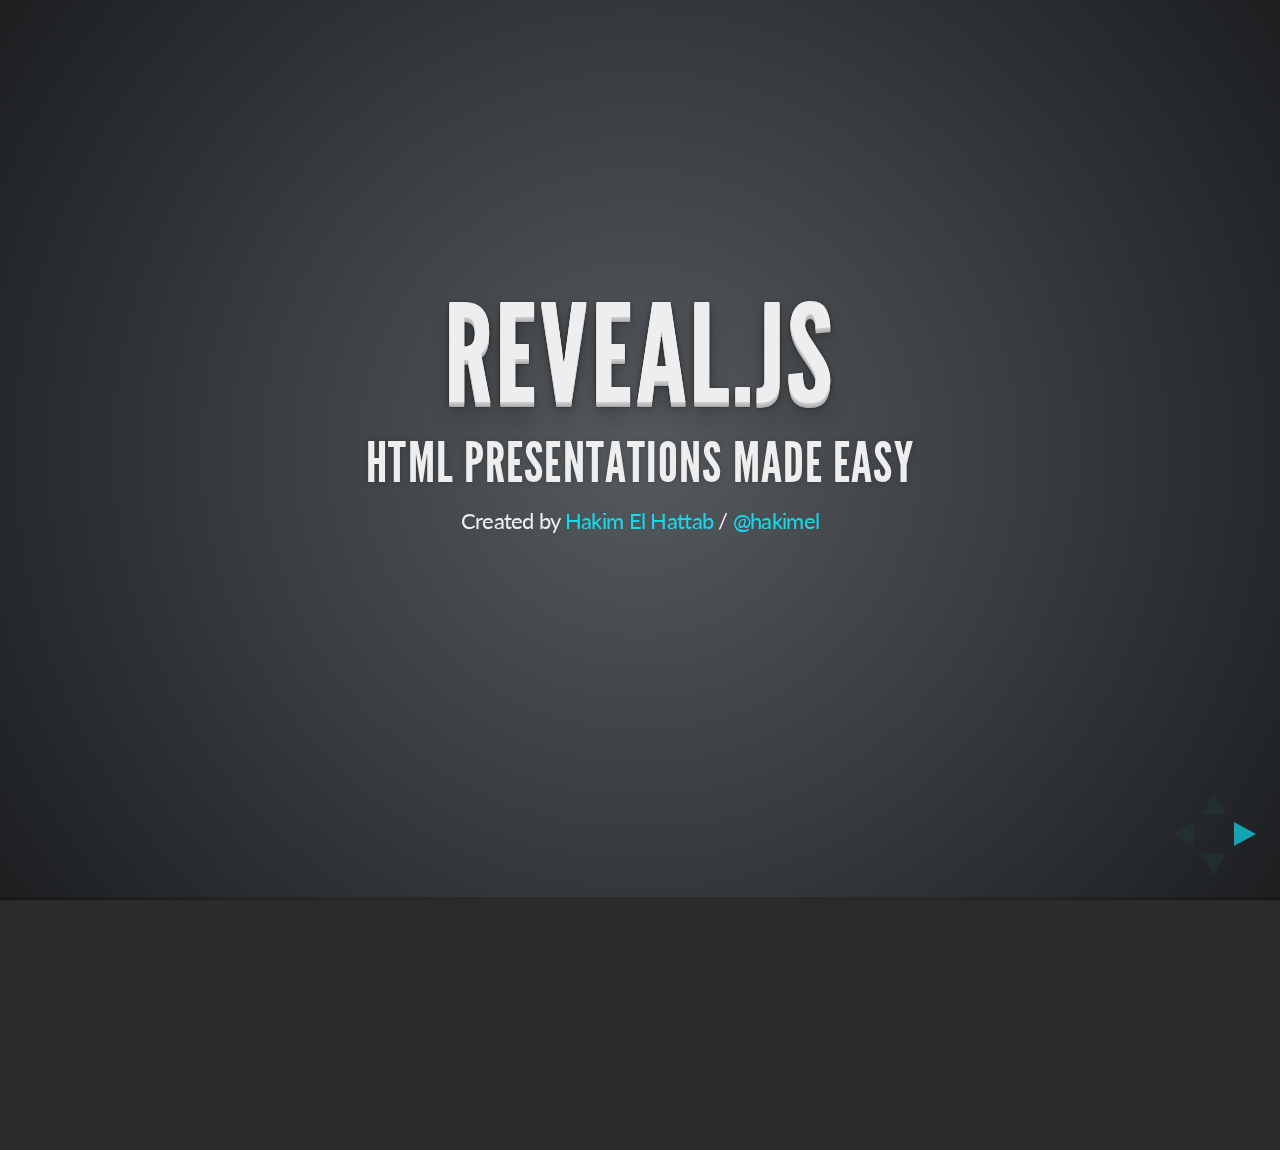
==== angularjs-intro/index.html @ 4adb5cfa "reveal.js fork for AngularJS-intro slides" ====
<!doctype html>
<html lang="en">

	<head>
		<meta charset="utf-8">

		<title>reveal.js - The HTML Presentation Framework</title>

		<meta name="description" content="A framework for easily creating beautiful presentations using HTML">
		<meta name="author" content="Hakim El Hattab">

		<meta name="apple-mobile-web-app-capable" content="yes" />
		<meta name="apple-mobile-web-app-status-bar-style" content="black-translucent" />

		<meta name="viewport" content="width=device-width, initial-scale=1.0, maximum-scale=1.0, user-scalable=no">

		<link rel="stylesheet" href="css/reveal.min.css">
		<link rel="stylesheet" href="css/theme/default.css" id="theme">

		<!-- For syntax highlighting -->
		<link rel="stylesheet" href="lib/css/zenburn.css">

		<!-- If the query includes 'print-pdf', include the PDF print sheet -->
		<script>
			if( window.location.search.match( /print-pdf/gi ) ) {
				var link = document.createElement( 'link' );
				link.rel = 'stylesheet';
				link.type = 'text/css';
				link.href = 'css/print/pdf.css';
				document.getElementsByTagName( 'head' )[0].appendChild( link );
			}
		</script>

		<!--[if lt IE 9]>
		<script src="lib/js/html5shiv.js"></script>
		<![endif]-->
	</head>

	<body>

		<div class="reveal">

			<!-- Any section element inside of this container is displayed as a slide -->
			<div class="slides">
				<section>
					<h1>Reveal.js</h1>
					<h3>HTML Presentations Made Easy</h3>
					<p>
						<small>Created by <a href="http://hakim.se">Hakim El Hattab</a> / <a href="http://twitter.com/hakimel">@hakimel</a></small>
					</p>
				</section>

				<section>
					<h2>Heads Up</h2>
					<p>
						reveal.js is a framework for easily creating beautiful presentations using HTML. You'll need a browser with
						support for CSS 3D transforms to see it in its full glory.
					</p>

					<aside class="notes">
						Oh hey, these are some notes. They'll be hidden in your presentation, but you can see them if you open the speaker notes window (hit 's' on your keyboard).
					</aside>
				</section>

				<!-- Example of nested vertical slides -->
				<section>
					<section>
						<h2>Vertical Slides</h2>
						<p>
							Slides can be nested inside of other slides,
							try pressing <a href="#" class="navigate-down">down</a>.
						</p>
						<a href="#" class="image navigate-down">
							<img width="178" height="238" src="https://s3.amazonaws.com/hakim-static/reveal-js/arrow.png" alt="Down arrow">
						</a>
					</section>
					<section>
						<h2>Basement Level 1</h2>
						<p>Press down or up to navigate.</p>
					</section>
					<section>
						<h2>Basement Level 2</h2>
						<p>Cornify</p>
						<a class="test" href="http://cornify.com">
							<img width="280" height="326" src="https://s3.amazonaws.com/hakim-static/reveal-js/cornify.gif" alt="Unicorn">
						</a>
					</section>
					<section>
						<h2>Basement Level 3</h2>
						<p>That's it, time to go back up.</p>
						<a href="#/2" class="image">
							<img width="178" height="238" src="https://s3.amazonaws.com/hakim-static/reveal-js/arrow.png" alt="Up arrow" style="-webkit-transform: rotate(180deg);">
						</a>
					</section>
				</section>

				<section>
					<h2>Slides</h2>
					<p>
						Not a coder? No problem. There's a fully-featured visual editor for authoring these, try it out at <a href="http://slid.es" target="_blank">http://slid.es</a>.
					</p>
				</section>

				<section>
					<h2>Point of View</h2>
					<p>
						Press <strong>ESC</strong> to enter the slide overview.
					</p>
					<p>
						Hold down alt and click on any element to zoom in on it using <a href="http://lab.hakim.se/zoom-js">zoom.js</a>. Alt + click anywhere to zoom back out.
					</p>
				</section>

				<section>
					<h2>Works in Mobile Safari</h2>
					<p>
						Try it out! You can swipe through the slides and pinch your way to the overview.
					</p>
				</section>

				<section>
					<h2>Marvelous Unordered List</h2>
					<ul>
						<li>No order here</li>
						<li>Or here</li>
						<li>Or here</li>
						<li>Or here</li>
					</ul>
				</section>

				<section>
					<h2>Fantastic Ordered List</h2>
					<ol>
						<li>One is smaller than...</li>
						<li>Two is smaller than...</li>
						<li>Three!</li>
					</ol>
				</section>

				<section data-markdown>
					<script type="text/template">
						## Markdown support

						For those of you who like that sort of thing. Instructions and a bit more info available [here](https://github.com/hakimel/reveal.js#markdown).

						```
						<section data-markdown>
						  ## Markdown support

						  For those of you who like that sort of thing.
						  Instructions and a bit more info available [here](https://github.com/hakimel/reveal.js#markdown).
						</section>
						```
					</script>
				</section>

				<section id="transitions">
					<h2>Transition Styles</h2>
					<p>
						You can select from different transitions, like: <br>
						<a href="?transition=cube#/transitions">Cube</a> -
						<a href="?transition=page#/transitions">Page</a> -
						<a href="?transition=concave#/transitions">Concave</a> -
						<a href="?transition=zoom#/transitions">Zoom</a> -
						<a href="?transition=linear#/transitions">Linear</a> -
						<a href="?transition=fade#/transitions">Fade</a> -
						<a href="?transition=none#/transitions">None</a> -
						<a href="?#/transitions">Default</a>
					</p>
				</section>

				<section id="themes">
					<h2>Themes</h2>
					<p>
						Reveal.js comes with a few themes built in: <br>
						<a href="?#/themes">Default</a> -
						<a href="?theme=sky#/themes">Sky</a> -
						<a href="?theme=beige#/themes">Beige</a> -
						<a href="?theme=simple#/themes">Simple</a> -
						<a href="?theme=serif#/themes">Serif</a> -
						<a href="?theme=night#/themes">Night</a> <br>
						<a href="?theme=moon#/themes">Moon</a> -
						<a href="?theme=solarized#/themes">Solarized</a>
					</p>
					<p>
						<small>
							* Theme demos are loaded after the presentation which leads to flicker. In production you should load your theme in the <code>&lt;head&gt;</code> using a <code>&lt;link&gt;</code>.
						</small>
					</p>
				</section>

				<section>
					<h2>Global State</h2>
					<p>
						Set <code>data-state="something"</code> on a slide and <code>"something"</code>
						will be added as a class to the document element when the slide is open. This lets you
						apply broader style changes, like switching the background.
					</p>
				</section>

				<section data-state="customevent">
					<h2>Custom Events</h2>
					<p>
						Additionally custom events can be triggered on a per slide basis by binding to the <code>data-state</code> name.
					</p>
					<pre><code data-trim contenteditable style="font-size: 18px; margin-top: 20px;">
Reveal.addEventListener( 'customevent', function() {
	console.log( '"customevent" has fired' );
} );
					</code></pre>
				</section>

				<section>
					<section data-background="#007777">
						<h2>Slide Backgrounds</h2>
						<p>
							Set <code>data-background="#007777"</code> on a slide to change the full page background to the given color. All CSS color formats are supported.
						</p>
						<a href="#" class="image navigate-down">
							<img width="178" height="238" src="https://s3.amazonaws.com/hakim-static/reveal-js/arrow.png" alt="Down arrow">
						</a>
					</section>
					<section data-background="https://s3.amazonaws.com/hakim-static/reveal-js/arrow.png">
						<h2>Image Backgrounds</h2>
						<pre><code>&lt;section data-background="image.png"&gt;</code></pre>
					</section>
					<section data-background="https://s3.amazonaws.com/hakim-static/reveal-js/arrow.png" data-background-repeat="repeat" data-background-size="100px">
						<h2>Repeated Image Backgrounds</h2>
						<pre><code style="word-wrap: break-word;">&lt;section data-background="image.png" data-background-repeat="repeat" data-background-size="100px"&gt;</code></pre>
					</section>
				</section>

				<section data-transition="linear" data-background="#4d7e65" data-background-transition="slide">
					<h2>Background Transitions</h2>
					<p>
						Pass reveal.js the <code>backgroundTransition: 'slide'</code> config argument to make backgrounds slide rather than fade.
					</p>
				</section>

				<section data-transition="linear" data-background="#8c4738" data-background-transition="slide">
					<h2>Background Transition Override</h2>
					<p>
						You can override background transitions per slide by using <code>data-background-transition="slide"</code>.
					</p>
				</section>

				<section>
					<h2>Clever Quotes</h2>
					<p>
						These guys come in two forms, inline: <q cite="http://searchservervirtualization.techtarget.com/definition/Our-Favorite-Technology-Quotations">
						&ldquo;The nice thing about standards is that there are so many to choose from&rdquo;</q> and block:
					</p>
					<blockquote cite="http://searchservervirtualization.techtarget.com/definition/Our-Favorite-Technology-Quotations">
						&ldquo;For years there has been a theory that millions of monkeys typing at random on millions of typewriters would
						reproduce the entire works of Shakespeare. The Internet has proven this theory to be untrue.&rdquo;
					</blockquote>
				</section>

				<section>
					<h2>Pretty Code</h2>
					<pre><code data-trim contenteditable>
function linkify( selector ) {
  if( supports3DTransforms ) {

    var nodes = document.querySelectorAll( selector );

    for( var i = 0, len = nodes.length; i &lt; len; i++ ) {
      var node = nodes[i];

      if( !node.className ) {
        node.className += ' roll';
      }
    }
  }
}
					</code></pre>
					<p>Courtesy of <a href="http://softwaremaniacs.org/soft/highlight/en/description/">highlight.js</a>.</p>
				</section>

				<section>
					<h2>Intergalactic Interconnections</h2>
					<p>
						You can link between slides internally,
						<a href="#/2/3">like this</a>.
					</p>
				</section>

				<section>
					<section id="fragments">
						<h2>Fragmented Views</h2>
						<p>Hit the next arrow...</p>
						<p class="fragment">... to step through ...</p>
						<ol>
							<li class="fragment"><code>any type</code></li>
							<li class="fragment"><em>of view</em></li>
							<li class="fragment"><strong>fragments</strong></li>
						</ol>

						<aside class="notes">
							This slide has fragments which are also stepped through in the notes window.
						</aside>
					</section>
					<section>
						<h2>Fragment Styles</h2>
						<p>There's a few styles of fragments, like:</p>
						<p class="fragment grow">grow</p>
						<p class="fragment shrink">shrink</p>
						<p class="fragment roll-in">roll-in</p>
						<p class="fragment fade-out">fade-out</p>
						<p class="fragment highlight-red">highlight-red</p>
						<p class="fragment highlight-green">highlight-green</p>
						<p class="fragment highlight-blue">highlight-blue</p>
						<p class="fragment current-visible">current-visible</p>
						<p class="fragment highlight-current-blue">highlight-current-blue</p>
					</section>
				</section>

				<section>
					<h2>Spectacular image!</h2>
					<a class="image" href="http://lab.hakim.se/meny/" target="_blank">
						<img width="320" height="299" src="http://s3.amazonaws.com/hakim-static/portfolio/images/meny.png" alt="Meny">
					</a>
				</section>

				<section>
					<h2>Export to PDF</h2>
					<p>Presentations can be <a href="https://github.com/hakimel/reveal.js#pdf-export">exported to PDF</a>, below is an example that's been uploaded to SlideShare.</p>
					<iframe id="slideshare" src="http://www.slideshare.net/slideshow/embed_code/13872948" width="455" height="356" style="margin:0;overflow:hidden;border:1px solid #CCC;border-width:1px 1px 0;margin-bottom:5px" allowfullscreen> </iframe>
					<script>
						document.getElementById('slideshare').attributeName = 'allowfullscreen';
					</script>
				</section>

				<section>
					<h2>Take a Moment</h2>
					<p>
						Press b or period on your keyboard to enter the 'paused' mode. This mode is helpful when you want to take distracting slides off the screen
						during a presentation.
					</p>
				</section>

				<section>
					<h2>Stellar Links</h2>
					<ul>
						<li><a href="http://slid.es">Try the online editor</a></li>
						<li><a href="https://github.com/hakimel/reveal.js">Source code on GitHub</a></li>
						<li><a href="http://twitter.com/hakimel">Follow me on Twitter</a></li>
					</ul>
				</section>

				<section>
					<h1>THE END</h1>
					<h3>BY Hakim El Hattab / hakim.se</h3>
				</section>

			</div>

		</div>

		<script src="lib/js/head.min.js"></script>
		<script src="js/reveal.min.js"></script>

		<script>

			// Full list of configuration options available here:
			// https://github.com/hakimel/reveal.js#configuration
			Reveal.initialize({
				controls: true,
				progress: true,
				history: true,
				center: true,

				theme: Reveal.getQueryHash().theme, // available themes are in /css/theme
				transition: Reveal.getQueryHash().transition || 'default', // default/cube/page/concave/zoom/linear/fade/none

				// Parallax scrolling
				// parallaxBackgroundImage: 'https://s3.amazonaws.com/hakim-static/reveal-js/reveal-parallax-1.jpg',
				// parallaxBackgroundSize: '2100px 900px',

				// Optional libraries used to extend on reveal.js
				dependencies: [
					{ src: 'lib/js/classList.js', condition: function() { return !document.body.classList; } },
					{ src: 'plugin/markdown/marked.js', condition: function() { return !!document.querySelector( '[data-markdown]' ); } },
					{ src: 'plugin/markdown/markdown.js', condition: function() { return !!document.querySelector( '[data-markdown]' ); } },
					{ src: 'plugin/highlight/highlight.js', async: true, callback: function() { hljs.initHighlightingOnLoad(); } },
					{ src: 'plugin/zoom-js/zoom.js', async: true, condition: function() { return !!document.body.classList; } },
					{ src: 'plugin/notes/notes.js', async: true, condition: function() { return !!document.body.classList; } }
				]
			});

		</script>

	</body>
</html>
---- angularjs-intro/css/theme/default.css ----
@import url(https://fonts.googleapis.com/css?family=Lato:400,700,400italic,700italic);
/**
 * Default theme for reveal.js.
 *
 * Copyright (C) 2011-2012 Hakim El Hattab, http://hakim.se
 */
@font-face {
  font-family: 'League Gothic';
  src: url("../../lib/font/league_gothic-webfont.eot");
  src: url("../../lib/font/league_gothic-webfont.eot?#iefix") format("embedded-opentype"), url("../../lib/font/league_gothic-webfont.woff") format("woff"), url("../../lib/font/league_gothic-webfont.ttf") format("truetype"), url("../../lib/font/league_gothic-webfont.svg#LeagueGothicRegular") format("svg");
  font-weight: normal;
  font-style: normal; }

/*********************************************
 * GLOBAL STYLES
 *********************************************/
body {
  background: #1c1e20;
  background: -moz-radial-gradient(center, circle cover, #555a5f 0%, #1c1e20 100%);
  background: -webkit-gradient(radial, center center, 0px, center center, 100%, color-stop(0%, #555a5f), color-stop(100%, #1c1e20));
  background: -webkit-radial-gradient(center, circle cover, #555a5f 0%, #1c1e20 100%);
  background: -o-radial-gradient(center, circle cover, #555a5f 0%, #1c1e20 100%);
  background: -ms-radial-gradient(center, circle cover, #555a5f 0%, #1c1e20 100%);
  background: radial-gradient(center, circle cover, #555a5f 0%, #1c1e20 100%);
  background-color: #2b2b2b; }

.reveal {
  font-family: "Lato", sans-serif;
  font-size: 36px;
  font-weight: normal;
  letter-spacing: -0.02em;
  color: #eeeeee; }

::selection {
  color: white;
  background: #ff5e99;
  text-shadow: none; }

/*********************************************
 * HEADERS
 *********************************************/
.reveal h1,
.reveal h2,
.reveal h3,
.reveal h4,
.reveal h5,
.reveal h6 {
  margin: 0 0 20px 0;
  color: #eeeeee;
  font-family: "League Gothic", Impact, sans-serif;
  line-height: 0.9em;
  letter-spacing: 0.02em;
  text-transform: uppercase;
  text-shadow: 0px 0px 6px rgba(0, 0, 0, 0.2); }

.reveal h1 {
  text-shadow: 0 1px 0 #cccccc, 0 2px 0 #c9c9c9, 0 3px 0 #bbbbbb, 0 4px 0 #b9b9b9, 0 5px 0 #aaaaaa, 0 6px 1px rgba(0, 0, 0, 0.1), 0 0 5px rgba(0, 0, 0, 0.1), 0 1px 3px rgba(0, 0, 0, 0.3), 0 3px 5px rgba(0, 0, 0, 0.2), 0 5px 10px rgba(0, 0, 0, 0.25), 0 20px 20px rgba(0, 0, 0, 0.15); }

/*********************************************
 * LINKS
 *********************************************/
.reveal a:not(.image) {
  color: #13daec;
  text-decoration: none;
  -webkit-transition: color .15s ease;
  -moz-transition: color .15s ease;
  -ms-transition: color .15s ease;
  -o-transition: color .15s ease;
  transition: color .15s ease; }

.reveal a:not(.image):hover {
  color: #71e9f4;
  text-shadow: none;
  border: none; }

.reveal .roll span:after {
  color: #fff;
  background: #0d99a5; }

/*********************************************
 * IMAGES
 *********************************************/
.reveal section img {
  margin: 15px 0px;
  background: rgba(255, 255, 255, 0.12);
  border: 4px solid #eeeeee;
  box-shadow: 0 0 10px rgba(0, 0, 0, 0.15);
  -webkit-transition: all .2s linear;
  -moz-transition: all .2s linear;
  -ms-transition: all .2s linear;
  -o-transition: all .2s linear;
  transition: all .2s linear; }

.reveal a:hover img {
  background: rgba(255, 255, 255, 0.2);
  border-color: #13daec;
  box-shadow: 0 0 20px rgba(0, 0, 0, 0.55); }

/*********************************************
 * NAVIGATION CONTROLS
 *********************************************/
.reveal .controls div.navigate-left,
.reveal .controls div.navigate-left.enabled {
  border-right-color: #13daec; }

.reveal .controls div.navigate-right,
.reveal .controls div.navigate-right.enabled {
  border-left-color: #13daec; }

.reveal .controls div.navigate-up,
.reveal .controls div.navigate-up.enabled {
  border-bottom-color: #13daec; }

.reveal .controls div.navigate-down,
.reveal .controls div.navigate-down.enabled {
  border-top-color: #13daec; }

.reveal .controls div.navigate-left.enabled:hover {
  border-right-color: #71e9f4; }

.reveal .controls div.navigate-right.enabled:hover {
  border-left-color: #71e9f4; }

.reveal .controls div.navigate-up.enabled:hover {
  border-bottom-color: #71e9f4; }

.reveal .controls div.navigate-down.enabled:hover {
  border-top-color: #71e9f4; }

/*********************************************
 * PROGRESS BAR
 *********************************************/
.reveal .progress {
  background: rgba(0, 0, 0, 0.2); }

.reveal .progress span {
  background: #13daec;
  -webkit-transition: width 800ms cubic-bezier(0.26, 0.86, 0.44, 0.985);
  -moz-transition: width 800ms cubic-bezier(0.26, 0.86, 0.44, 0.985);
  -ms-transition: width 800ms cubic-bezier(0.26, 0.86, 0.44, 0.985);
  -o-transition: width 800ms cubic-bezier(0.26, 0.86, 0.44, 0.985);
  transition: width 800ms cubic-bezier(0.26, 0.86, 0.44, 0.985); }

/*********************************************
 * SLIDE NUMBER
 *********************************************/
.reveal .slide-number {
  color: #13daec; }
---- angularjs-intro/lib/css/zenburn.css ----
/*

Zenburn style from voldmar.ru (c) Vladimir Epifanov <voldmar@voldmar.ru>
based on dark.css by Ivan Sagalaev

*/

pre code {
  display: block; padding: 0.5em;
  background: #3F3F3F;
  color: #DCDCDC;
}

pre .keyword,
pre .tag,
pre .css .class,
pre .css .id,
pre .lisp .title,
pre .nginx .title,
pre .request,
pre .status,
pre .clojure .attribute {
  color: #E3CEAB;
}

pre .django .template_tag,
pre .django .variable,
pre .django .filter .argument {
  color: #DCDCDC;
}

pre .number,
pre .date {
  color: #8CD0D3;
}

pre .dos .envvar,
pre .dos .stream,
pre .variable,
pre .apache .sqbracket {
  color: #EFDCBC;
}

pre .dos .flow,
pre .diff .change,
pre .python .exception,
pre .python .built_in,
pre .literal,
pre .tex .special {
  color: #EFEFAF;
}

pre .diff .chunk,
pre .subst {
  color: #8F8F8F;
}

pre .dos .keyword,
pre .python .decorator,
pre .title,
pre .haskell .type,
pre .diff .header,
pre .ruby .class .parent,
pre .apache .tag,
pre .nginx .built_in,
pre .tex .command,
pre .prompt {
    color: #efef8f;
}

pre .dos .winutils,
pre .ruby .symbol,
pre .ruby .symbol .string,
pre .ruby .string {
  color: #DCA3A3;
}

pre .diff .deletion,
pre .string,
pre .tag .value,
pre .preprocessor,
pre .built_in,
pre .sql .aggregate,
pre .javadoc,
pre .smalltalk .class,
pre .smalltalk .localvars,
pre .smalltalk .array,
pre .css .rules .value,
pre .attr_selector,
pre .pseudo,
pre .apache .cbracket,
pre .tex .formula {
  color: #CC9393;
}

pre .shebang,
pre .diff .addition,
pre .comment,
pre .java .annotation,
pre .template_comment,
pre .pi,
pre .doctype {
  color: #7F9F7F;
}

pre .coffeescript .javascript,
pre .javascript .xml,
pre .tex .formula,
pre .xml .javascript,
pre .xml .vbscript,
pre .xml .css,
pre .xml .cdata {
  opacity: 0.5;
}
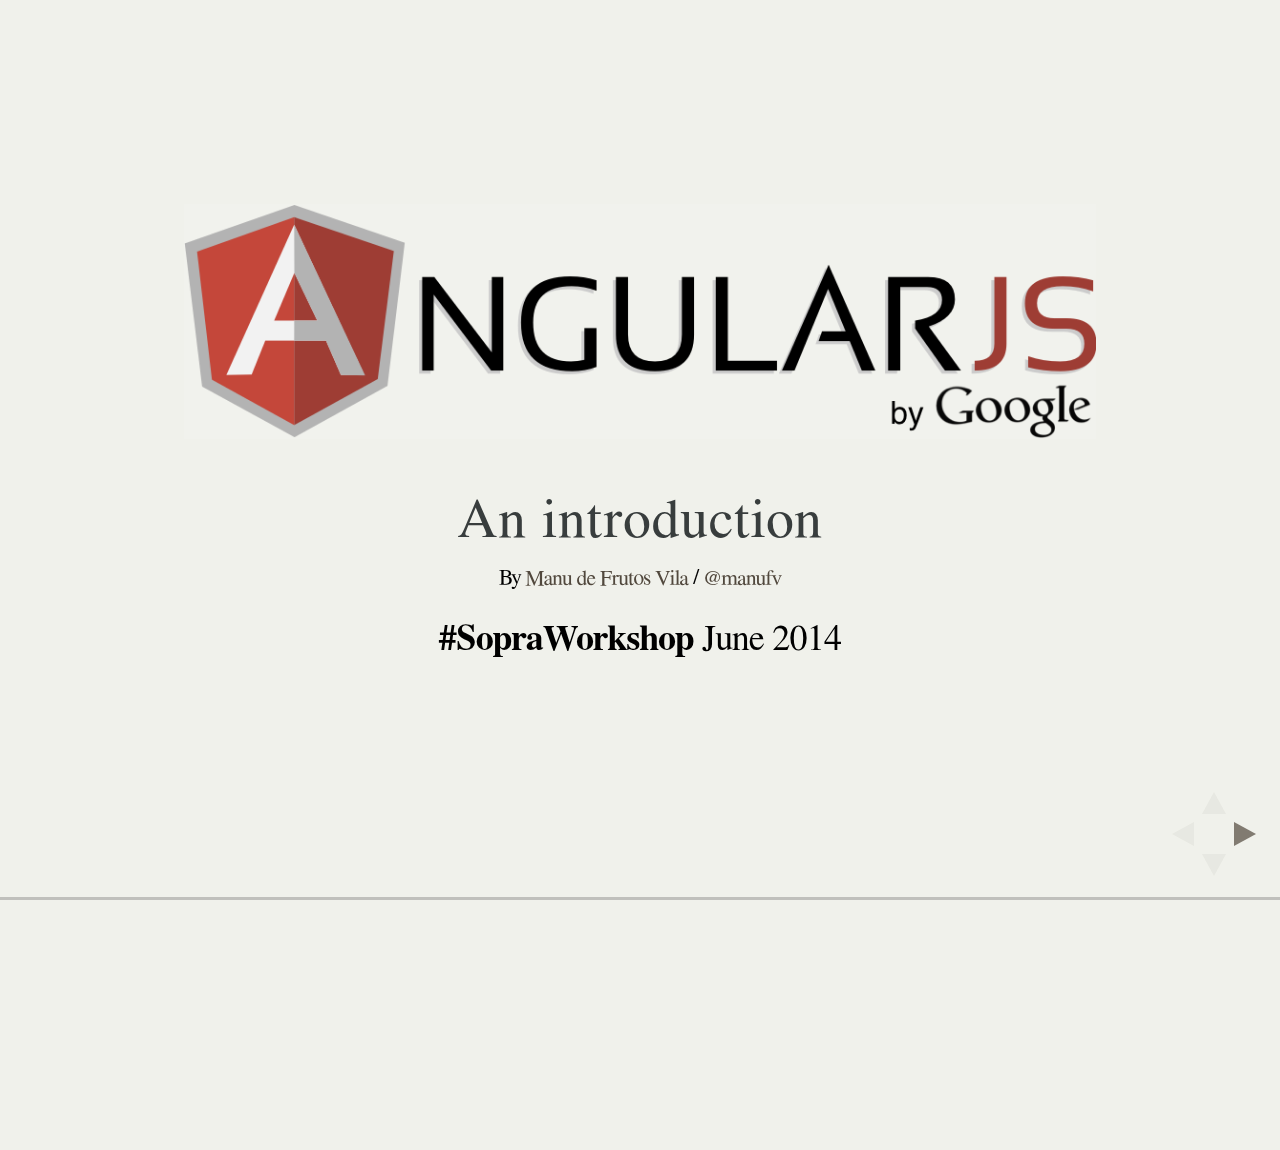
==== commit e8309167: "title and about slides" ====
--- a/angularjs-intro/index.html
+++ b/angularjs-intro/index.html
@@ -4,7 +4,7 @@
 	<head>
 		<meta charset="utf-8">
 
-		<title>reveal.js - The HTML Presentation Framework</title>
+		<title>AngularJS introduction by @manufv</title>
 
 		<meta name="description" content="A framework for easily creating beautiful presentations using HTML">
 		<meta name="author" content="Hakim El Hattab">
@@ -15,10 +15,14 @@
 		<meta name="viewport" content="width=device-width, initial-scale=1.0, maximum-scale=1.0, user-scalable=no">
 
 		<link rel="stylesheet" href="css/reveal.min.css">
-		<link rel="stylesheet" href="css/theme/default.css" id="theme">
+		<link rel="stylesheet" href="css/theme/serif.css" id="theme">
 
 		<!-- For syntax highlighting -->
 		<link rel="stylesheet" href="lib/css/zenburn.css">
+
+		<!-- custom styles -->
+		<link rel="stylesheet" href="css/helpers.css">
+		<link rel="stylesheet" href="css/custom.css">
 
 		<!-- If the query includes 'print-pdf', include the PDF print sheet -->
 		<script>
@@ -43,314 +47,49 @@
 			<!-- Any section element inside of this container is displayed as a slide -->
 			<div class="slides">
 				<section>
-					<h1>Reveal.js</h1>
-					<h3>HTML Presentations Made Easy</h3>
+					<h1><img src="img/AngularJS-large.png" class="borderNone shadowNone"/></h1>
+					<h3>An introduction</h3>
 					<p>
-						<small>Created by <a href="http://hakim.se">Hakim El Hattab</a> / <a href="http://twitter.com/hakimel">@hakimel</a></small>
+						<small>By <a href="#">Manu de Frutos Vila</a> / <a href="http://twitter.com/manufv">@manufv</a></small>
+					</p>
+					<p>
+						<strong>#SopraWorkshop</strong> June 2014
 					</p>
 				</section>
 
 				<section>
-					<h2>Heads Up</h2>
-					<p>
-						reveal.js is a framework for easily creating beautiful presentations using HTML. You'll need a browser with
-						support for CSS 3D transforms to see it in its full glory.
-					</p>
+					<h1>About me</h1>
+					<h3>Hi, I am Manu</h3>
+					<h3 data-fragment-index="1" class="me fragment fade-out"><img src="img/manu.jpg" width="300" height="300" /></h3>
+					<ul>
+						<li data-fragment-index="1" class="fragment zoom-in">Frontend developer</li>
+							<span data-fragment-index="2" class="fragment roll-in">HTML5</span> &nbsp;
+							<span data-fragment-index="3" class="fragment roll-in">CSS3</span> &nbsp;
+							<span data-fragment-index="4" class="fragment roll-in">Javascript</span> &nbsp;
+							<span data-fragment-index="5" class="fragment roll-in">AngularJS??</span> &nbsp;
+						<li data-fragment-index="6" class="fragment zoom-in">Backend developer: PHP, J2EE</li>
+						<li data-fragment-index="7" class="fragment zoom-in">Mobile developer: Cordova / PhoneGap</li>
+					</ul>
 
-					<aside class="notes">
-						Oh hey, these are some notes. They'll be hidden in your presentation, but you can see them if you open the speaker notes window (hit 's' on your keyboard).
-					</aside>
-				</section>
-
-				<!-- Example of nested vertical slides -->
-				<section>
-					<section>
-						<h2>Vertical Slides</h2>
-						<p>
-							Slides can be nested inside of other slides,
-							try pressing <a href="#" class="navigate-down">down</a>.
-						</p>
-						<a href="#" class="image navigate-down">
-							<img width="178" height="238" src="https://s3.amazonaws.com/hakim-static/reveal-js/arrow.png" alt="Down arrow">
-						</a>
-					</section>
-					<section>
-						<h2>Basement Level 1</h2>
-						<p>Press down or up to navigate.</p>
-					</section>
-					<section>
-						<h2>Basement Level 2</h2>
-						<p>Cornify</p>
-						<a class="test" href="http://cornify.com">
-							<img width="280" height="326" src="https://s3.amazonaws.com/hakim-static/reveal-js/cornify.gif" alt="Unicorn">
-						</a>
-					</section>
-					<section>
-						<h2>Basement Level 3</h2>
-						<p>That's it, time to go back up.</p>
-						<a href="#/2" class="image">
-							<img width="178" height="238" src="https://s3.amazonaws.com/hakim-static/reveal-js/arrow.png" alt="Up arrow" style="-webkit-transform: rotate(180deg);">
-						</a>
-					</section>
+					<h4 data-fragment-index="8" class="fragment zoom-in"><img src="img/sopra-logo.png" class="borderNone shadowNone"/></h4>
+          			<h4 data-fragment-index="9" class="job-title fragment">User Experience developer&trade;</h4>
 				</section>
 
 				<section>
-					<h2>Slides</h2>
-					<p>
-						Not a coder? No problem. There's a fully-featured visual editor for authoring these, try it out at <a href="http://slid.es" target="_blank">http://slid.es</a>.
-					</p>
+					<h2>But, what does AngularJS mean?</h2>
 				</section>
 
 				<section>
-					<h2>Point of View</h2>
-					<p>
-						Press <strong>ESC</strong> to enter the slide overview.
-					</p>
-					<p>
-						Hold down alt and click on any element to zoom in on it using <a href="http://lab.hakim.se/zoom-js">zoom.js</a>. Alt + click anywhere to zoom back out.
-					</p>
-				</section>
-
-				<section>
-					<h2>Works in Mobile Safari</h2>
-					<p>
-						Try it out! You can swipe through the slides and pinch your way to the overview.
-					</p>
-				</section>
-
-				<section>
-					<h2>Marvelous Unordered List</h2>
+					<h2>Resources</h2>
 					<ul>
-						<li>No order here</li>
-						<li>Or here</li>
-						<li>Or here</li>
-						<li>Or here</li>
-					</ul>
-				</section>
-
-				<section>
-					<h2>Fantastic Ordered List</h2>
-					<ol>
-						<li>One is smaller than...</li>
-						<li>Two is smaller than...</li>
-						<li>Three!</li>
-					</ol>
-				</section>
-
-				<section data-markdown>
-					<script type="text/template">
-						## Markdown support
-
-						For those of you who like that sort of thing. Instructions and a bit more info available [here](https://github.com/hakimel/reveal.js#markdown).
-
-						```
-						<section data-markdown>
-						  ## Markdown support
-
-						  For those of you who like that sort of thing.
-						  Instructions and a bit more info available [here](https://github.com/hakimel/reveal.js#markdown).
-						</section>
-						```
-					</script>
-				</section>
-
-				<section id="transitions">
-					<h2>Transition Styles</h2>
-					<p>
-						You can select from different transitions, like: <br>
-						<a href="?transition=cube#/transitions">Cube</a> -
-						<a href="?transition=page#/transitions">Page</a> -
-						<a href="?transition=concave#/transitions">Concave</a> -
-						<a href="?transition=zoom#/transitions">Zoom</a> -
-						<a href="?transition=linear#/transitions">Linear</a> -
-						<a href="?transition=fade#/transitions">Fade</a> -
-						<a href="?transition=none#/transitions">None</a> -
-						<a href="?#/transitions">Default</a>
-					</p>
-				</section>
-
-				<section id="themes">
-					<h2>Themes</h2>
-					<p>
-						Reveal.js comes with a few themes built in: <br>
-						<a href="?#/themes">Default</a> -
-						<a href="?theme=sky#/themes">Sky</a> -
-						<a href="?theme=beige#/themes">Beige</a> -
-						<a href="?theme=simple#/themes">Simple</a> -
-						<a href="?theme=serif#/themes">Serif</a> -
-						<a href="?theme=night#/themes">Night</a> <br>
-						<a href="?theme=moon#/themes">Moon</a> -
-						<a href="?theme=solarized#/themes">Solarized</a>
-					</p>
-					<p>
-						<small>
-							* Theme demos are loaded after the presentation which leads to flicker. In production you should load your theme in the <code>&lt;head&gt;</code> using a <code>&lt;link&gt;</code>.
-						</small>
-					</p>
-				</section>
-
-				<section>
-					<h2>Global State</h2>
-					<p>
-						Set <code>data-state="something"</code> on a slide and <code>"something"</code>
-						will be added as a class to the document element when the slide is open. This lets you
-						apply broader style changes, like switching the background.
-					</p>
-				</section>
-
-				<section data-state="customevent">
-					<h2>Custom Events</h2>
-					<p>
-						Additionally custom events can be triggered on a per slide basis by binding to the <code>data-state</code> name.
-					</p>
-					<pre><code data-trim contenteditable style="font-size: 18px; margin-top: 20px;">
-Reveal.addEventListener( 'customevent', function() {
-	console.log( '"customevent" has fired' );
-} );
-					</code></pre>
-				</section>
-
-				<section>
-					<section data-background="#007777">
-						<h2>Slide Backgrounds</h2>
-						<p>
-							Set <code>data-background="#007777"</code> on a slide to change the full page background to the given color. All CSS color formats are supported.
-						</p>
-						<a href="#" class="image navigate-down">
-							<img width="178" height="238" src="https://s3.amazonaws.com/hakim-static/reveal-js/arrow.png" alt="Down arrow">
-						</a>
-					</section>
-					<section data-background="https://s3.amazonaws.com/hakim-static/reveal-js/arrow.png">
-						<h2>Image Backgrounds</h2>
-						<pre><code>&lt;section data-background="image.png"&gt;</code></pre>
-					</section>
-					<section data-background="https://s3.amazonaws.com/hakim-static/reveal-js/arrow.png" data-background-repeat="repeat" data-background-size="100px">
-						<h2>Repeated Image Backgrounds</h2>
-						<pre><code style="word-wrap: break-word;">&lt;section data-background="image.png" data-background-repeat="repeat" data-background-size="100px"&gt;</code></pre>
-					</section>
-				</section>
-
-				<section data-transition="linear" data-background="#4d7e65" data-background-transition="slide">
-					<h2>Background Transitions</h2>
-					<p>
-						Pass reveal.js the <code>backgroundTransition: 'slide'</code> config argument to make backgrounds slide rather than fade.
-					</p>
-				</section>
-
-				<section data-transition="linear" data-background="#8c4738" data-background-transition="slide">
-					<h2>Background Transition Override</h2>
-					<p>
-						You can override background transitions per slide by using <code>data-background-transition="slide"</code>.
-					</p>
-				</section>
-
-				<section>
-					<h2>Clever Quotes</h2>
-					<p>
-						These guys come in two forms, inline: <q cite="http://searchservervirtualization.techtarget.com/definition/Our-Favorite-Technology-Quotations">
-						&ldquo;The nice thing about standards is that there are so many to choose from&rdquo;</q> and block:
-					</p>
-					<blockquote cite="http://searchservervirtualization.techtarget.com/definition/Our-Favorite-Technology-Quotations">
-						&ldquo;For years there has been a theory that millions of monkeys typing at random on millions of typewriters would
-						reproduce the entire works of Shakespeare. The Internet has proven this theory to be untrue.&rdquo;
-					</blockquote>
-				</section>
-
-				<section>
-					<h2>Pretty Code</h2>
-					<pre><code data-trim contenteditable>
-function linkify( selector ) {
-  if( supports3DTransforms ) {
-
-    var nodes = document.querySelectorAll( selector );
-
-    for( var i = 0, len = nodes.length; i &lt; len; i++ ) {
-      var node = nodes[i];
-
-      if( !node.className ) {
-        node.className += ' roll';
-      }
-    }
-  }
-}
-					</code></pre>
-					<p>Courtesy of <a href="http://softwaremaniacs.org/soft/highlight/en/description/">highlight.js</a>.</p>
-				</section>
-
-				<section>
-					<h2>Intergalactic Interconnections</h2>
-					<p>
-						You can link between slides internally,
-						<a href="#/2/3">like this</a>.
-					</p>
-				</section>
-
-				<section>
-					<section id="fragments">
-						<h2>Fragmented Views</h2>
-						<p>Hit the next arrow...</p>
-						<p class="fragment">... to step through ...</p>
-						<ol>
-							<li class="fragment"><code>any type</code></li>
-							<li class="fragment"><em>of view</em></li>
-							<li class="fragment"><strong>fragments</strong></li>
-						</ol>
-
-						<aside class="notes">
-							This slide has fragments which are also stepped through in the notes window.
-						</aside>
-					</section>
-					<section>
-						<h2>Fragment Styles</h2>
-						<p>There's a few styles of fragments, like:</p>
-						<p class="fragment grow">grow</p>
-						<p class="fragment shrink">shrink</p>
-						<p class="fragment roll-in">roll-in</p>
-						<p class="fragment fade-out">fade-out</p>
-						<p class="fragment highlight-red">highlight-red</p>
-						<p class="fragment highlight-green">highlight-green</p>
-						<p class="fragment highlight-blue">highlight-blue</p>
-						<p class="fragment current-visible">current-visible</p>
-						<p class="fragment highlight-current-blue">highlight-current-blue</p>
-					</section>
-				</section>
-
-				<section>
-					<h2>Spectacular image!</h2>
-					<a class="image" href="http://lab.hakim.se/meny/" target="_blank">
-						<img width="320" height="299" src="http://s3.amazonaws.com/hakim-static/portfolio/images/meny.png" alt="Meny">
-					</a>
-				</section>
-
-				<section>
-					<h2>Export to PDF</h2>
-					<p>Presentations can be <a href="https://github.com/hakimel/reveal.js#pdf-export">exported to PDF</a>, below is an example that's been uploaded to SlideShare.</p>
-					<iframe id="slideshare" src="http://www.slideshare.net/slideshow/embed_code/13872948" width="455" height="356" style="margin:0;overflow:hidden;border:1px solid #CCC;border-width:1px 1px 0;margin-bottom:5px" allowfullscreen> </iframe>
-					<script>
-						document.getElementById('slideshare').attributeName = 'allowfullscreen';
-					</script>
-				</section>
-
-				<section>
-					<h2>Take a Moment</h2>
-					<p>
-						Press b or period on your keyboard to enter the 'paused' mode. This mode is helpful when you want to take distracting slides off the screen
-						during a presentation.
-					</p>
-				</section>
-
-				<section>
-					<h2>Stellar Links</h2>
-					<ul>
-						<li><a href="http://slid.es">Try the online editor</a></li>
-						<li><a href="https://github.com/hakimel/reveal.js">Source code on GitHub</a></li>
-						<li><a href="http://twitter.com/hakimel">Follow me on Twitter</a></li>
+						<li><a href="https://github.com/hakimel/reveal.js">reveal.js - The HTML Presentation Framework</a></li>
+						<li><a href="http://twitter.com/manufv">Follow me on Twitter</a></li>
 					</ul>
 				</section>
 
 				<section>
 					<h1>THE END</h1>
-					<h3>BY Hakim El Hattab / hakim.se</h3>
+					<h3>BY Manu de Frutos Vila / @manufv</h3>
 				</section>
 
 			</div>
--- a/angularjs-intro/css/theme/serif.css
+++ b/angularjs-intro/css/theme/serif.css
@@ -0,0 +1,138 @@
+/**
+ * A simple theme for reveal.js presentations, similar
+ * to the default theme. The accent color is brown.
+ *
+ * This theme is Copyright (C) 2012-2013 Owen Versteeg, http://owenversteeg.com - it is MIT licensed.
+ */
+.reveal a:not(.image) {
+  line-height: 1.3em; }
+
+/*********************************************
+ * GLOBAL STYLES
+ *********************************************/
+body {
+  background: #f0f1eb;
+  background-color: #f0f1eb; }
+
+.reveal {
+  font-family: "Palatino Linotype", "Book Antiqua", Palatino, FreeSerif, serif;
+  font-size: 36px;
+  font-weight: normal;
+  letter-spacing: -0.02em;
+  color: black; }
+
+::selection {
+  color: white;
+  background: #26351c;
+  text-shadow: none; }
+
+/*********************************************
+ * HEADERS
+ *********************************************/
+.reveal h1,
+.reveal h2,
+.reveal h3,
+.reveal h4,
+.reveal h5,
+.reveal h6 {
+  margin: 0 0 20px 0;
+  color: #383d3d;
+  font-family: "Palatino Linotype", "Book Antiqua", Palatino, FreeSerif, serif;
+  line-height: 0.9em;
+  letter-spacing: 0.02em;
+  text-transform: none;
+  text-shadow: none; }
+
+.reveal h1 {
+  text-shadow: 0px 0px 6px rgba(0, 0, 0, 0.2); }
+
+/*********************************************
+ * LINKS
+ *********************************************/
+.reveal a:not(.image) {
+  color: #51483d;
+  text-decoration: none;
+  -webkit-transition: color .15s ease;
+  -moz-transition: color .15s ease;
+  -ms-transition: color .15s ease;
+  -o-transition: color .15s ease;
+  transition: color .15s ease; }
+
+.reveal a:not(.image):hover {
+  color: #8b7c69;
+  text-shadow: none;
+  border: none; }
+
+.reveal .roll span:after {
+  color: #fff;
+  background: #25211c; }
+
+/*********************************************
+ * IMAGES
+ *********************************************/
+.reveal section img {
+  margin: 15px 0px;
+  background: rgba(255, 255, 255, 0.12);
+  border: 4px solid black;
+  box-shadow: 0 0 10px rgba(0, 0, 0, 0.15);
+  -webkit-transition: all .2s linear;
+  -moz-transition: all .2s linear;
+  -ms-transition: all .2s linear;
+  -o-transition: all .2s linear;
+  transition: all .2s linear; }
+
+.reveal a:hover img {
+  background: rgba(255, 255, 255, 0.2);
+  border-color: #51483d;
+  box-shadow: 0 0 20px rgba(0, 0, 0, 0.55); }
+
+/*********************************************
+ * NAVIGATION CONTROLS
+ *********************************************/
+.reveal .controls div.navigate-left,
+.reveal .controls div.navigate-left.enabled {
+  border-right-color: #51483d; }
+
+.reveal .controls div.navigate-right,
+.reveal .controls div.navigate-right.enabled {
+  border-left-color: #51483d; }
+
+.reveal .controls div.navigate-up,
+.reveal .controls div.navigate-up.enabled {
+  border-bottom-color: #51483d; }
+
+.reveal .controls div.navigate-down,
+.reveal .controls div.navigate-down.enabled {
+  border-top-color: #51483d; }
+
+.reveal .controls div.navigate-left.enabled:hover {
+  border-right-color: #8b7c69; }
+
+.reveal .controls div.navigate-right.enabled:hover {
+  border-left-color: #8b7c69; }
+
+.reveal .controls div.navigate-up.enabled:hover {
+  border-bottom-color: #8b7c69; }
+
+.reveal .controls div.navigate-down.enabled:hover {
+  border-top-color: #8b7c69; }
+
+/*********************************************
+ * PROGRESS BAR
+ *********************************************/
+.reveal .progress {
+  background: rgba(0, 0, 0, 0.2); }
+
+.reveal .progress span {
+  background: #51483d;
+  -webkit-transition: width 800ms cubic-bezier(0.26, 0.86, 0.44, 0.985);
+  -moz-transition: width 800ms cubic-bezier(0.26, 0.86, 0.44, 0.985);
+  -ms-transition: width 800ms cubic-bezier(0.26, 0.86, 0.44, 0.985);
+  -o-transition: width 800ms cubic-bezier(0.26, 0.86, 0.44, 0.985);
+  transition: width 800ms cubic-bezier(0.26, 0.86, 0.44, 0.985); }
+
+/*********************************************
+ * SLIDE NUMBER
+ *********************************************/
+.reveal .slide-number {
+  color: #51483d; }
--- a/angularjs-intro/css/helpers.css
+++ b/angularjs-intro/css/helpers.css
@@ -0,0 +1,11 @@
+.borderNone{
+	border: none !important;
+}
+
+.shadowNone{
+	box-shadow: none !important;
+}
+
+.textAlignLeft{
+	text-align: left;
+}--- a/angularjs-intro/css/custom.css
+++ b/angularjs-intro/css/custom.css
@@ -0,0 +1,44 @@
+.reveal .slides section .fragment.job-title {
+    margin: 0;
+    position: absolute;
+    top: 1em;
+    padding: 0.3em;
+    font-family: impact;
+    font-weight: bold;
+    font-size: 2.8em;
+    line-height: 1.2em;
+    letter-spacing: 3px;
+    color: #CF022B;
+    text-shadow: 5px 4px 1px rgba(0, 0, 0, 0.8);
+    border: 10px solid #E5676D;
+    border-radius: 0.3em;
+    box-shadow: inset 0px 0px 177px #E5676D;
+
+    opacity: 0;
+
+    -webkit-transform: scale( 0.1 );
+       -moz-transform: scale( 0.1 );
+        -ms-transform: scale( 0.1 );
+         -o-transform: scale( 0.1 );
+            transform: scale( 0.1 );
+}
+
+.reveal .slides section .fragment.job-title.visible {
+    opacity: 1;
+
+    -webkit-transform: scale( 1 ) rotate(-14deg);
+       -moz-transform: scale( 1 ) rotate(-14deg);
+        -ms-transform: scale( 1 ) rotate(-14deg);
+         -o-transform: scale( 1 ) rotate(-14deg);
+            transform: scale( 1 ) rotate(-14deg);
+}
+
+.reveal .slides section .fragment.me.visible {
+    display: none;
+}
+
+.reveal .slides section .hi-sopra {
+    position: absolute;
+    top: 5em;
+    right: 18%;
+}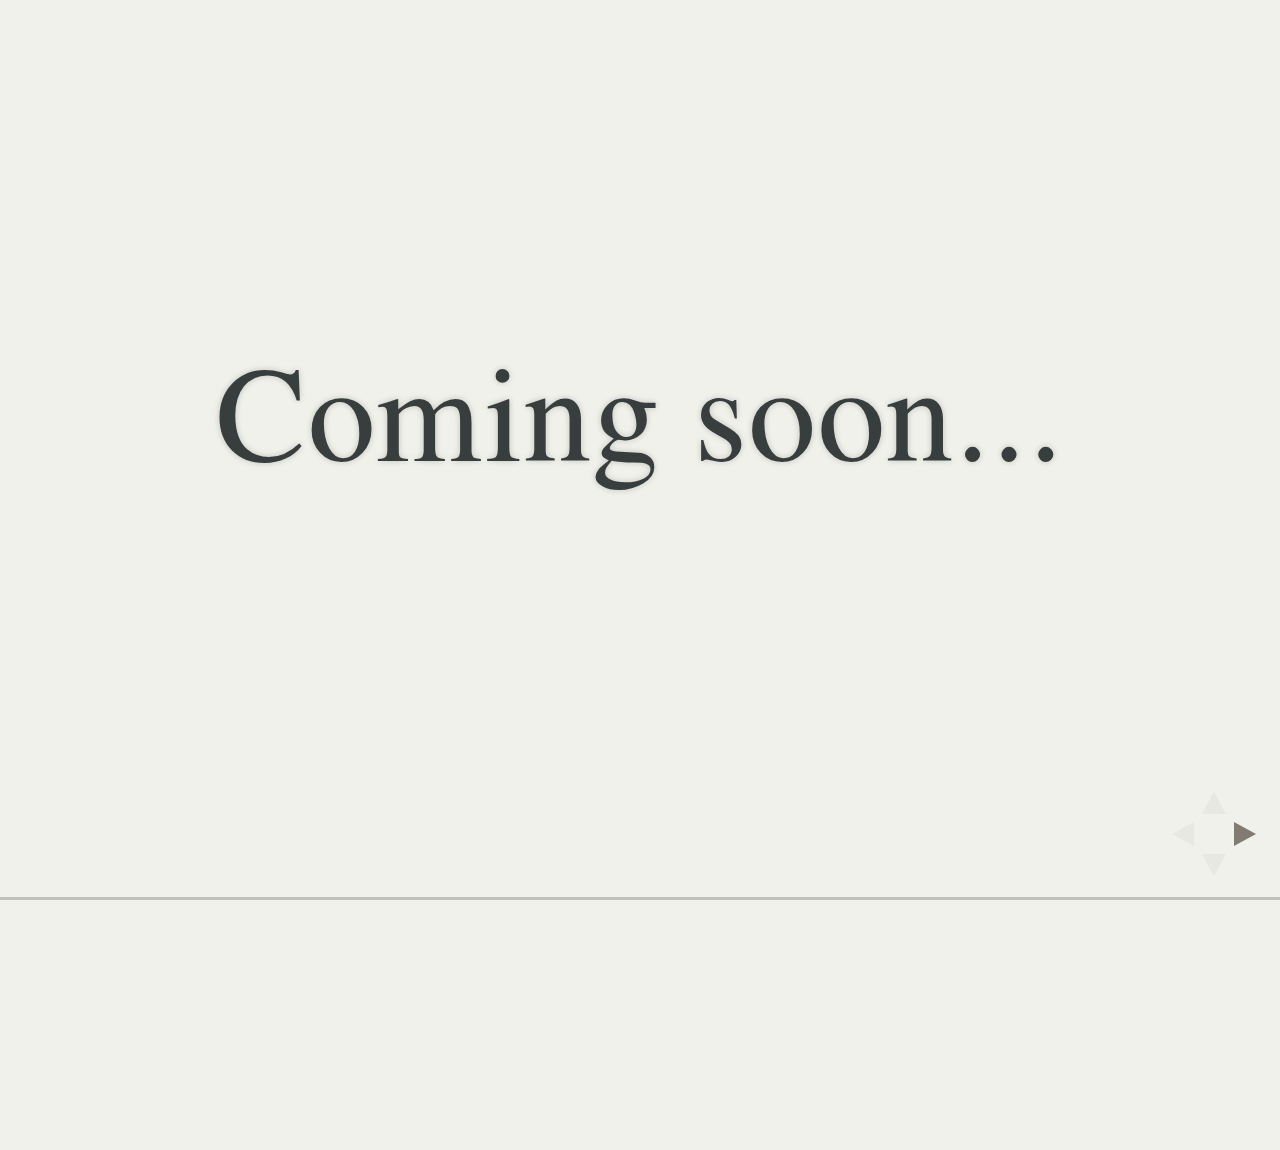
==== commit 3a2088c6: "update index page, readmes, and some little refactor" ====
--- a/angularjs-intro/index.html
+++ b/angularjs-intro/index.html
@@ -47,6 +47,10 @@
 			<!-- Any section element inside of this container is displayed as a slide -->
 			<div class="slides">
 				<section>
+					<h1>Coming soon...</h1>
+				</section>
+
+				<section>
 					<h1><img src="img/AngularJS-large.png" class="borderNone shadowNone"/></h1>
 					<h3>An introduction</h3>
 					<p>
@@ -60,7 +64,7 @@
 				<section>
 					<h1>About me</h1>
 					<h3>Hi, I am Manu</h3>
-					<h3 data-fragment-index="1" class="me fragment fade-out"><img src="img/manu.jpg" width="300" height="300" /></h3>
+					<h3 data-fragment-index="1" class="me fragment fade-out"><img src="../img/manu.jpg" width="300" height="300" /></h3>
 					<ul>
 						<li data-fragment-index="1" class="fragment zoom-in">Frontend developer</li>
 							<span data-fragment-index="2" class="fragment roll-in">HTML5</span> &nbsp;
@@ -71,7 +75,7 @@
 						<li data-fragment-index="7" class="fragment zoom-in">Mobile developer: Cordova / PhoneGap</li>
 					</ul>
 
-					<h4 data-fragment-index="8" class="fragment zoom-in"><img src="img/sopra-logo.png" class="borderNone shadowNone"/></h4>
+					<h4 data-fragment-index="8" class="fragment zoom-in"><img src="../img/sopra-logo.png" class="borderNone shadowNone"/></h4>
           			<h4 data-fragment-index="9" class="job-title fragment">User Experience developer&trade;</h4>
 				</section>
 
